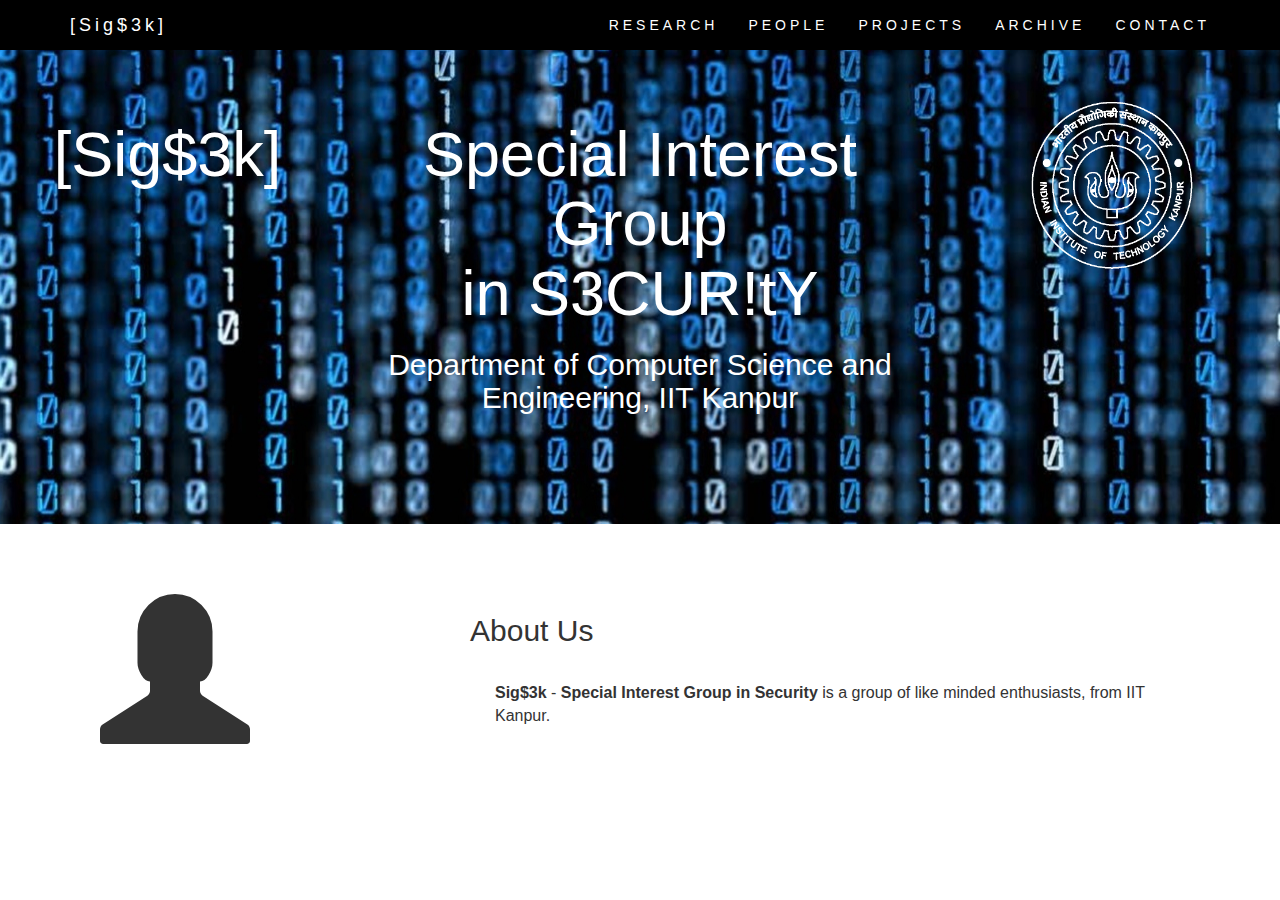
==== index.html @ 28591cae "minimal working version of the site" ====
<!DOCTYPE html>
<html lang="en">
    <head>
        <title> [Sig$3k] </title>
        <meta charset="utf-8">
        <meta name="viewport" content="width=device-width, initial-scale=1">
        <link rel="stylesheet" href="https://maxcdn.bootstrapcdn.com/bootstrap/3.3.7/css/bootstrap.min.css">
        <script src="https://ajax.googleapis.com/ajax/libs/jquery/1.12.4/jquery.min.js"></script>
        <script src="https://maxcdn.bootstrapcdn.com/bootstrap/3.3.7/js/bootstrap.min.js"></script>
        <link rel="stylesheet" type="text/css" href="custom.css">
    </head>
    <body>
        <nav class="navbar navbar-inverse navbar-fixed-top">
          <div class="container">
            <div class="navbar-header">
              <button type="button" class="navbar-toggle" data-toggle="collapse" data-target="#myNavbar">
                <span class="icon-bar"></span>
                <span class="icon-bar"></span>
                <span class="icon-bar"></span> 
              </button>
              <a class="navbar-brand" href="about.html" target="iframe_main">[Sig$3k]</a>
            </div>
            <div class="collapse navbar-collapse" id="myNavbar">
              <ul class="nav navbar-nav navbar-right">
                <li><a href="research.html" target="iframe_main">RESEARCH</a></li>
                <li><a href="people.html" target="iframe_main">PEOPLE</a></li>
                <li><a href="projects.html" target="iframe_main">PROJECTS</a></li>
                <li><a href="archive.html" target="iframe_main">ARCHIVE</a></li>
                <li><a href="contact.html" target="iframe_main">CONTACT</a></li>
              </ul>
            </div>
          </div>
        </nav>

        <div class="jumbotron text-center">
            <div class="row">
                <div class="col-sm-3">
                    <h1>[Sig$3k]</h1>
                </div>
                <div class="col-sm-6">
                    <h1> Special Interest Group <br>in S3CUR!tY </h1>
                    <h2>Department of Computer Science and Engineering, IIT Kanpur</h2>
                </div>
                <div class="col-sm-3">
                    <img src="images/logo-IITK.gif"style="width:180px;height:170px;"/>
                </div>
            </div>
        </div> 
        <div id="myFrame" class="container-fluid">
            <iframe src="about.html" 
                    onload="this.style.height=this.contentWindow.document.body.scrollHeight +'px';" 
                    width="100%" frameborder="0" scrolling="no" name="iframe_main">
            </iframe>
        </div>  
    </body>
</html>
---- custom.css ----
@media screen and (max-width: 768px) {
    .col-sm-4 {
                text-align: center;
                        margin: 25px 0;
                            
    }

}

.jumbotron {
    background-image: url("images/sec_bg.jpeg");
    /*background-color: #000000; /*black*/
    color : #ffffff;
    padding : 100px 25px;
}

.bg-grey {
    background-color : #f6f6f6;
}

.container-fluid {
    padding : 20px 50px; 
}

.logo {
        font-size: 150px;

}

p {
    font-size: 16px;
    padding : 25px 25px;
}
.navbar {
    margin-bottom: 0;
    background-color: #000000;
    z-index: 9999;
    border: 0;
    font-size: 14px !important;
    line-height: 1.42857143 !important;
    letter-spacing: 4px;
    border-radius: 0;
}

.navbar li a, .navbar .navbar-brand {
    color: #fff !important;
}

.navbar-nav li a:hover, .navbar-nav li.active a {
    color: #000000 !important;
    background-color: #cccccc !important;
}

.navbar-default .navbar-toggle {
    border-color: transparent;
    color: #fff !important;
}

.prof {
    font-size: 26px;
}
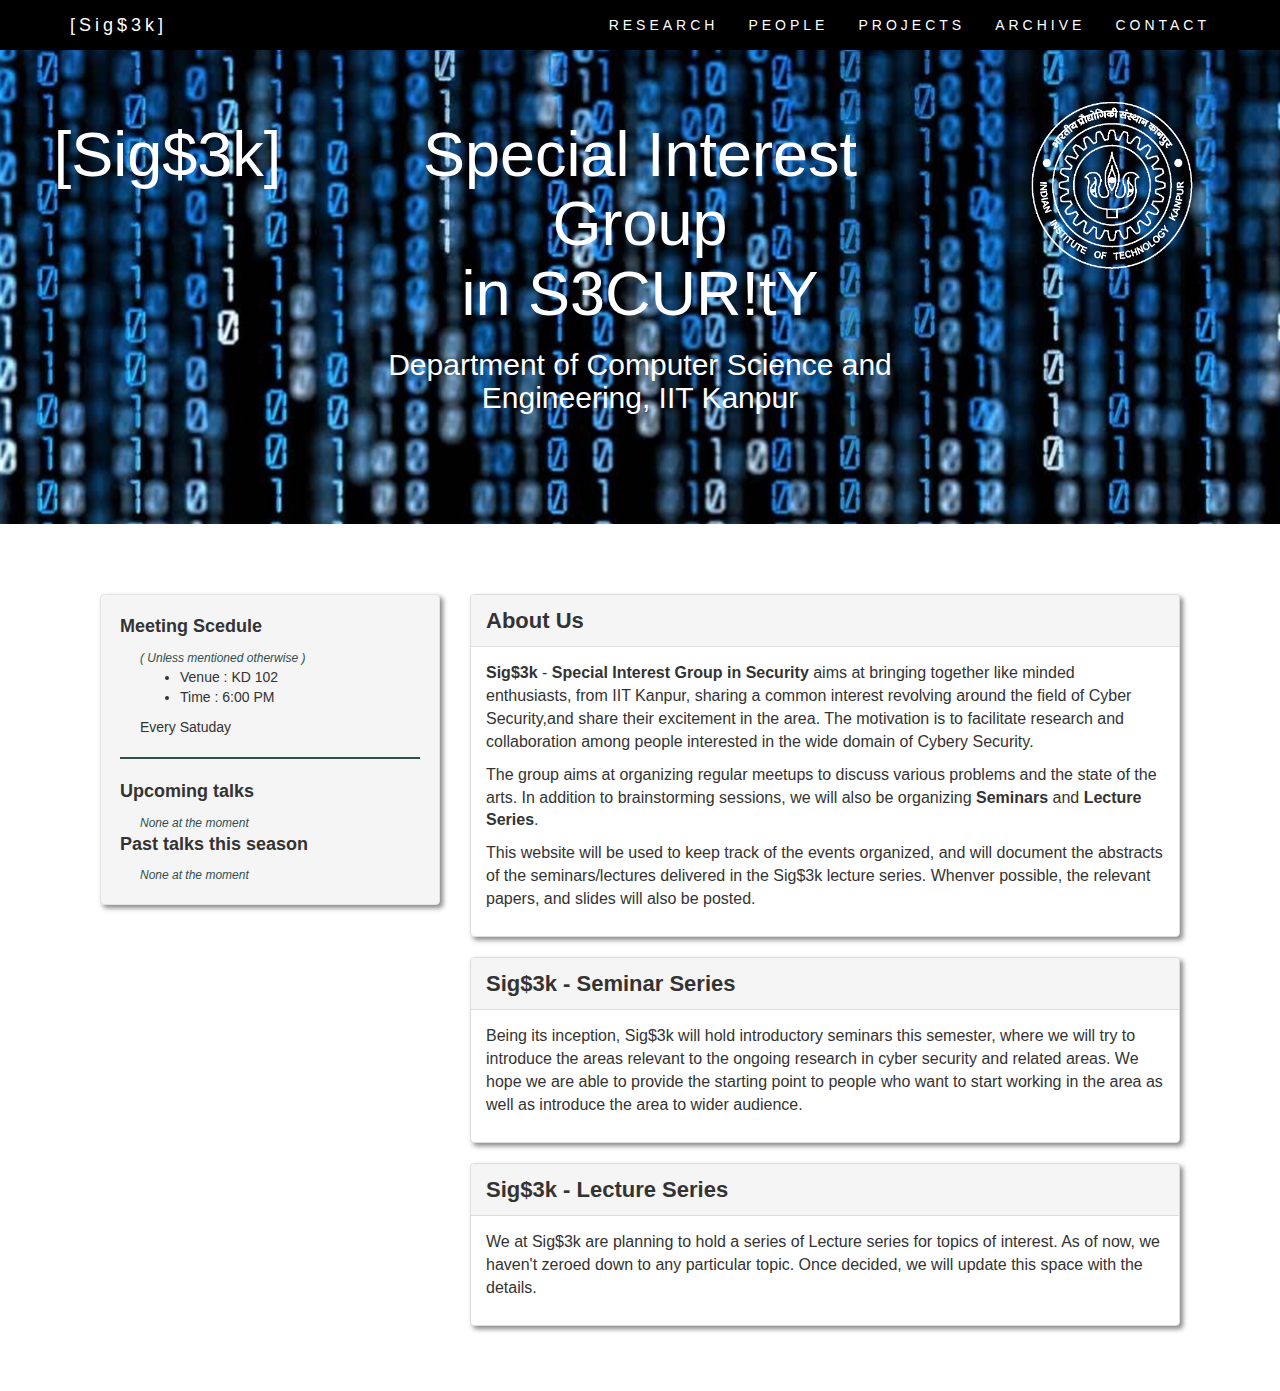
==== commit cd6bfa45: "updated the template. Added placeholder information" ====
--- a/index.html
+++ b/index.html
@@ -18,7 +18,7 @@
                 <span class="icon-bar"></span>
                 <span class="icon-bar"></span> 
               </button>
-              <a class="navbar-brand" href="about.html" target="iframe_main">[Sig$3k]</a>
+              <a class="navbar-brand" href="main.html" target="iframe_main">[Sig$3k]</a>
             </div>
             <div class="collapse navbar-collapse" id="myNavbar">
               <ul class="nav navbar-nav navbar-right">
@@ -47,8 +47,8 @@
             </div>
         </div> 
         <div id="myFrame" class="container-fluid">
-            <iframe src="about.html" 
-                    onload="this.style.height=this.contentWindow.document.body.scrollHeight +'px';" 
+            <iframe src="main.html" 
+                    onload="this.style.height=this.contentWindow.document.body.scrollHeight +'px'; " 
                     width="100%" frameborder="0" scrolling="no" name="iframe_main">
             </iframe>
         </div>  
--- a/custom.css
+++ b/custom.css
@@ -7,15 +7,36 @@
 
 }
 
+hr {
+    border: 1px solid #2f4f4f;
+}
+.shadow {
+        box-shadow:  3px 3px 5px #888888;
+}
+
 .jumbotron {
     background-image: url("images/sec_bg.jpeg");
-    /*background-color: #000000; /*black*/
     color : #ffffff;
     padding : 100px 25px;
 }
 
-.bg-grey {
-    background-color : #f6f6f6;
+.heading {
+    font-size: 18px;
+    font-weight: bold;
+    padding-bottom: 10px;
+}
+
+.content {
+    padding-left: 20px;
+}
+.secondary {
+    font-size: 12px;
+    color: #2f4f4f;
+    font-style: italic;
+}
+.bg-black {
+    background-color : #000000;
+    color: #ffffff;
 }
 
 .container-fluid {
@@ -29,7 +50,7 @@
 
 p {
     font-size: 16px;
-    padding : 25px 25px;
+   /* padding : 25px 25px;*/
 }
 .navbar {
     margin-bottom: 0;
